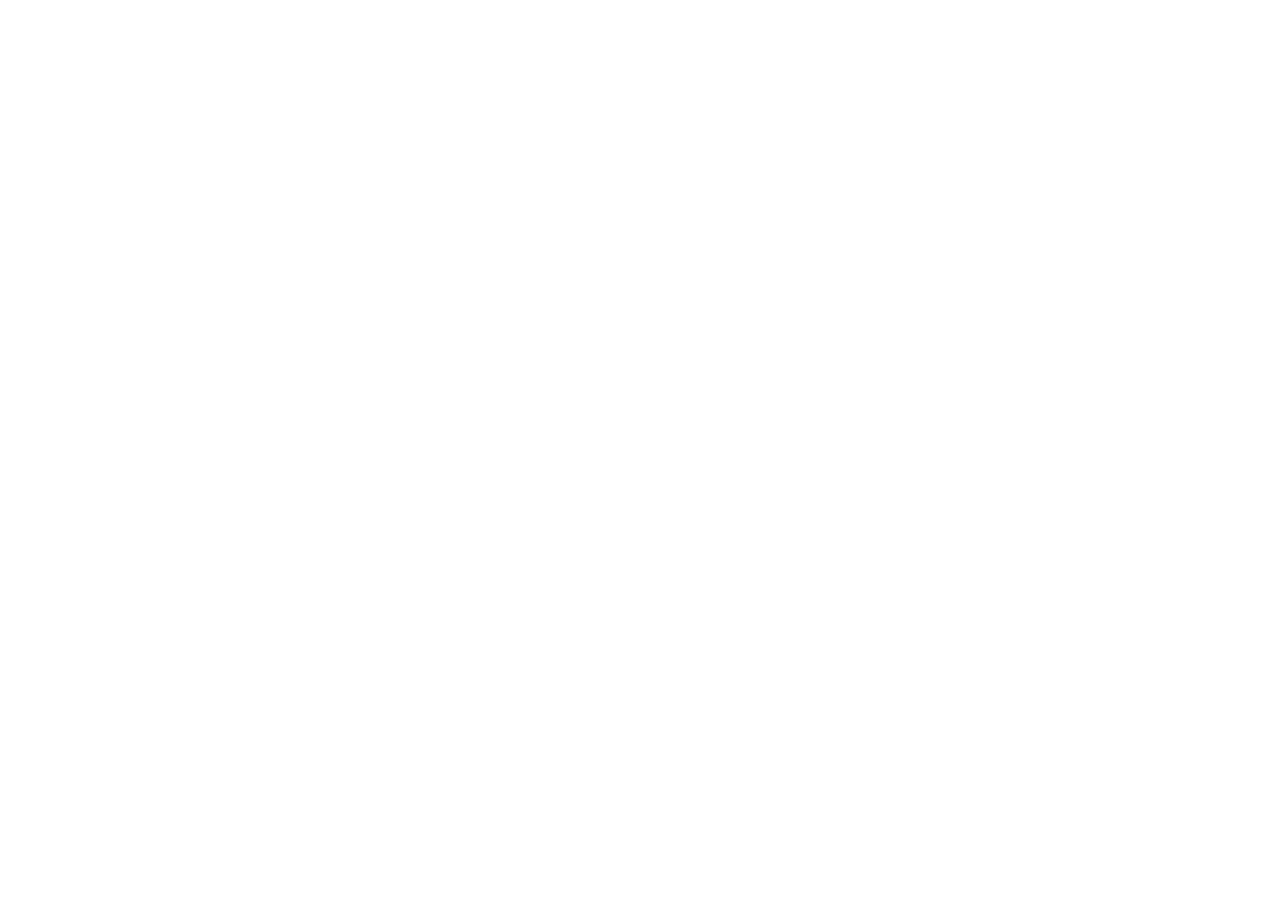
==== about.html @ c9251288 "add pages" ====
<!DOCTYPE html>
<html lang="en">
  <head>
    <meta charset="UTF-8" />
    <meta name="viewport" content="width=device-width, initial-scale=1.0" />
    <!-- other meta tags for SEO to follow later-->

    <title>About Us</title>

    <!-- link stylesheet -->
    <link rel="stylesheet" href="css/style.css" />

    <!--Bootstrap links; includes Popper for now-->
    <link
      href="https://cdn.jsdelivr.net/npm/bootstrap@5.3.3/dist/css/bootstrap.min.css"
      rel="stylesheet"
      integrity="sha384-QWTKZyjpPEjISv5WaRU9OFeRpok6YctnYmDr5pNlyT2bRjXh0JMhjY6hW+ALEwIH"
      crossorigin="anonymous"
    />

    <script
      src="https://cdn.jsdelivr.net/npm/@popperjs/core@2.11.8/dist/umd/popper.min.js"
      integrity="sha384-I7E8VVD/ismYTF4hNIPjVp/Zjvgyol6VFvRkX/vR+Vc4jQkC+hVqc2pM8ODewa9r"
      crossorigin="anonymous"
    ></script>
    <script
      src="https://cdn.jsdelivr.net/npm/bootstrap@5.3.3/dist/js/bootstrap.min.js"
      integrity="sha384-0pUGZvbkm6XF6gxjEnlmuGrJXVbNuzT9qBBavbLwCsOGabYfZo0T0to5eqruptLy"
      crossorigin="anonymous"
    ></script>

    <!-- when referring to scripts use -->
    <script src="scripts/scripts.js"></script>
  </head>
  <body></body>
</html>
---- css/style.css ----
/*Designing for Mobile-first; dark theme first*/

body{
    /*placeholder bg color*/
    background-color: darkgray;
}

/* Smallest phones if we want to account for those */
 @media screen and (max-width: 600px) {
    /*Smallest phones*/
 }

/* tablets */
 @media screen and (min-width: 768px) {

 }
 
 /* pc */
 @media screen and (min-width: 992px) {

 }
 
@media (prefers-color-scheme: light){
    body{
        /*placeholder bg color*/
        background-color: white;
    }
}
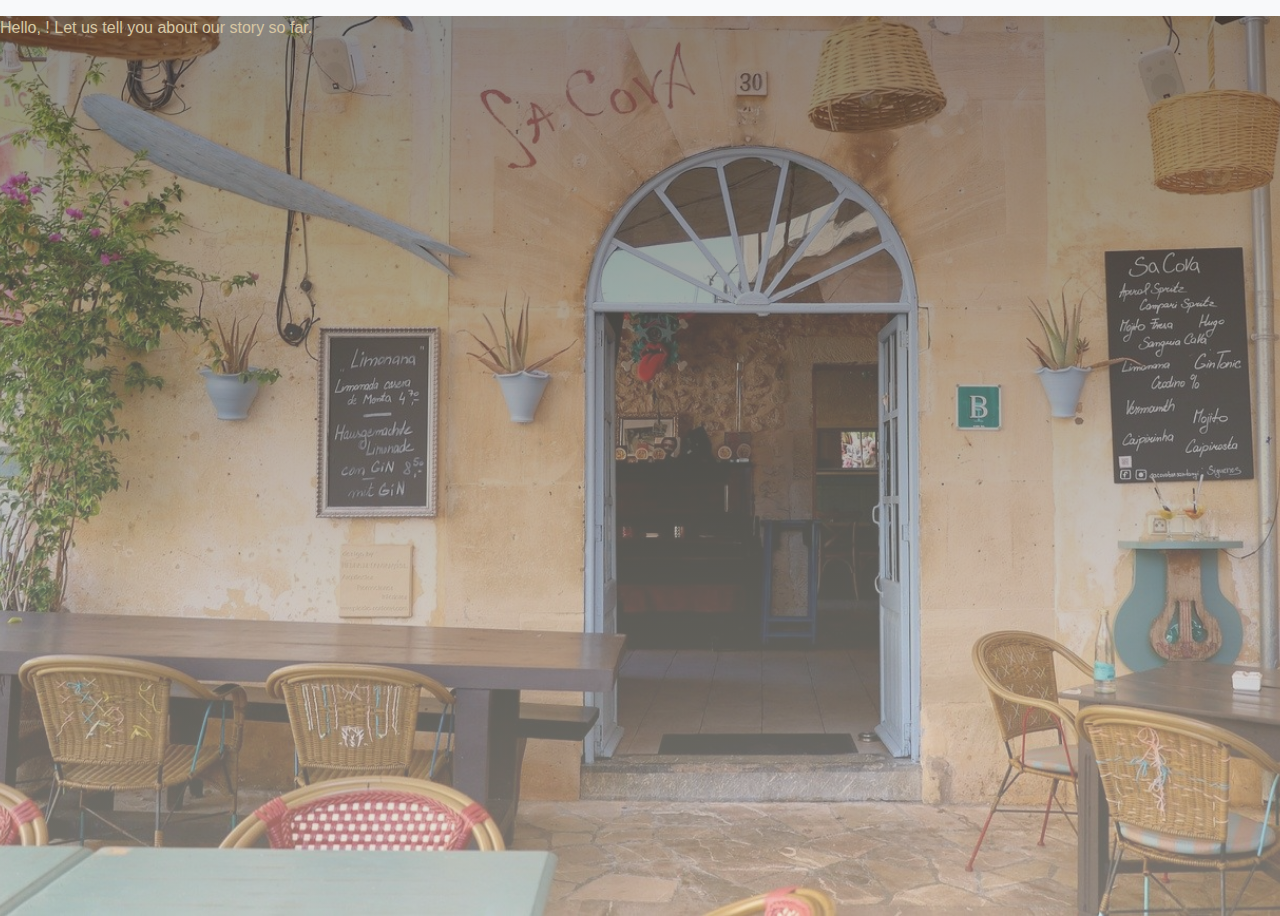
==== commit d19ac046: "fixed raised conditions in between navbar and loadElements" ====
--- a/about.html
+++ b/about.html
@@ -29,8 +29,27 @@
       crossorigin="anonymous"
     ></script>
 
+    <!-- JQuery -->
+    <script
+      src="https://code.jquery.com/jquery-3.7.1.js"
+      integrity="sha256-eKhayi8LEQwp4NKxN+CfCh+3qOVUtJn3QNZ0TciWLP4="
+      crossorigin="anonymous"
+    ></script>
     <!-- when referring to scripts use -->
     <script src="scripts/scripts.js"></script>
   </head>
-  <body></body>
-</html>+  <body>
+    <header id="page-header"></header>
+    <nav
+      id="main-navigation"
+      class="navbar navbar-expand-lg navbar-light bg-light"
+    ></nav>
+    <main>
+      <p>
+        Hello, <span id="username"></span>! Let us tell you about our story so
+        far.
+      </p>
+    </main>
+    <footer></footer>
+  </body>
+</html>
--- a/css/style.css
+++ b/css/style.css
@@ -1,28 +1,116 @@
+/*styling header using google fonts*/
+
+header h1 {
+  font-family: "Roboto", sans-serif;
+  font-weight: 400;
+  font-style: normal;
+}
+
+header h3 {
+  font-family: "Nunito", sans-serif;
+  font-optical-sizing: auto;
+  font-weight: 400;
+  font-style: normal;
+}
+
 /*Designing for Mobile-first; dark theme first*/
 
-body{
-    /*placeholder bg color*/
-    background-color: darkgray;
+main {
+  background: linear-gradient(
+      to top right,
+      rgba(61, 24, 10, 0.5),
+      rgba(#3f0e03)
+    ),
+    url(../images/backgroundimage.jpg);
+  background-size: cover;
+  background-position: center;
+  background-repeat: no-repeat;
+  height: 100vh;
+  margin: 0;
+  font-family: "Roboto", sans-serif;
+  font-weight: 400;
+  font-style: normal;
+}
+main h2 {
+  font-family: "Nunito", sans-serif;
+  font-optical-sizing: auto;
+  font-weight: 269;
+  font-style: normal;
+}
+/*dark mode stuff*/
+@media (prefers-color-scheme: dark) {
+  main {
+    background-color: #3d180a; /* Dark brown background */
+    color: #e7e4d7; /* Light brown text */
+    background-image: linear-gradient(
+        rgba(61, 24, 10, 0.5),
+        rgba(61, 24, 10, 0.5)
+      ),
+      url(../images/backgroundimage.jpg);
+  }
+}
+/*light mode stuff*/
+@media (prefers-color-scheme: light) {
+  main {
+    color: #d7c7a3;
+    background-image: linear-gradient(
+        rgba(75, 74, 70, 0.653),
+        rgba(231, 228, 215, 0.5)
+      ),
+      url(../images/backgroundimage.jpg);
+    background-size: cover;
+    background-position: center;
+    background-repeat: no-repeat;
+    height: 100vh;
+    margin: 0;
+  }
+}
+/* Hover effect */
+.light-mode-text:hover {
+  color: #8c3815; /* Dark brown hover for the light mode */
 }
 
-/* Smallest phones if we want to account for those */
- @media screen and (max-width: 600px) {
-    /*Smallest phones*/
- }
+.dark-mode-text:hover {
+  color: #a75c30; /* Lighter brown hover for the dark mode */
+}
 
 /* tablets */
- @media screen and (min-width: 768px) {
+@media screen and (min-width: 768px) {
+}
 
- }
- 
- /* pc */
- @media screen and (min-width: 992px) {
+/* pc */
+@media screen and (min-width: 992px) {
+}
 
- }
- 
-@media (prefers-color-scheme: light){
-    body{
-        /*placeholder bg color*/
-        background-color: white;
-    }
-}+@media (prefers-color-scheme: light) {
+  body {
+    background-color: white; /* Placeholder background color */
+    color: #3f0e03; /* Dark brown text */
+  }
+}
+/* navbar styling stuff - background and links  */
+.navbar {
+  background-color: #885436;
+}
+
+.navbar .navbar-brand,
+.navbar .nav-link {
+  font-family: "Roboto", sans-serif;
+  font-weight: 400;
+  font-style: normal;
+  color: #5d5652;
+  transition: background-color 1s;
+}
+
+.navbar .nav-link.active {
+  color: #ffffff;
+  background-color: #8c3815;
+}
+
+.navbar-toggler {
+  border-color: #e7e4d7;
+}
+
+.navbar-toggler-icon {
+  background-color: #e7e4d7;
+}
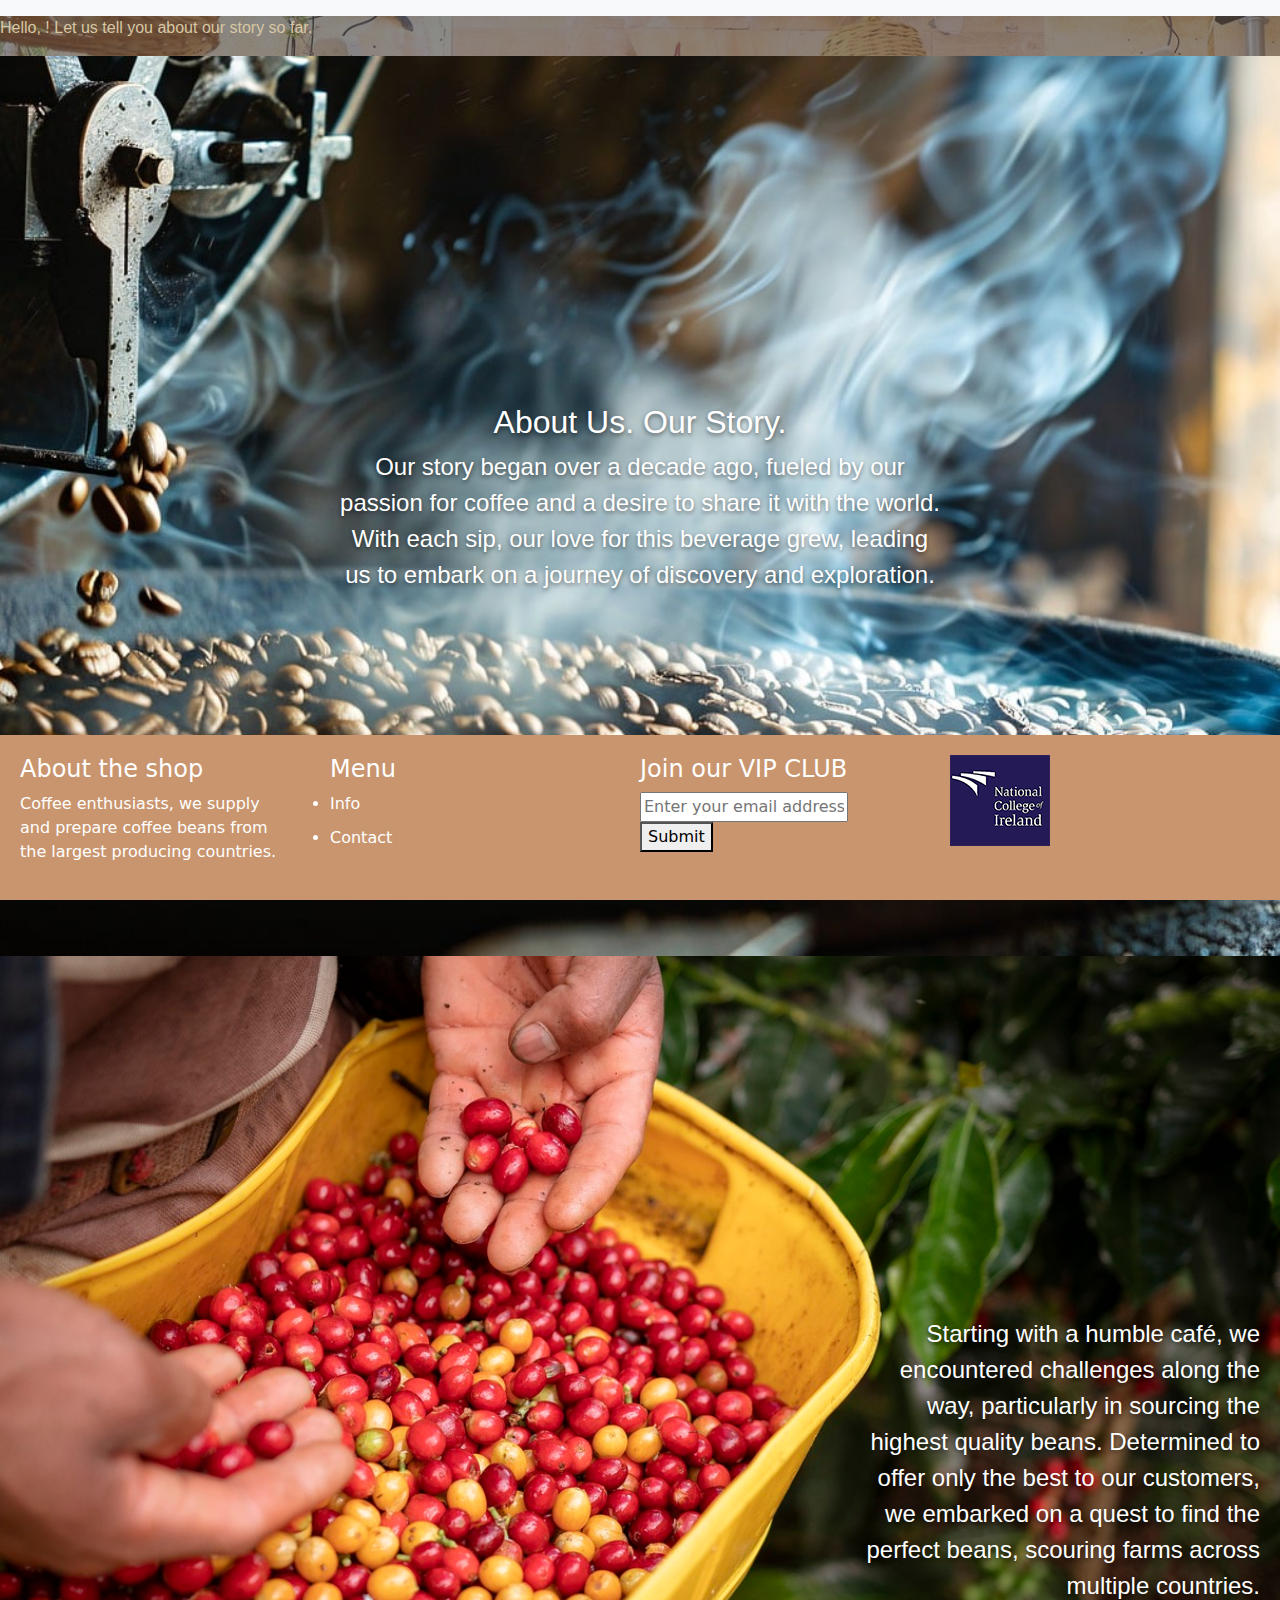
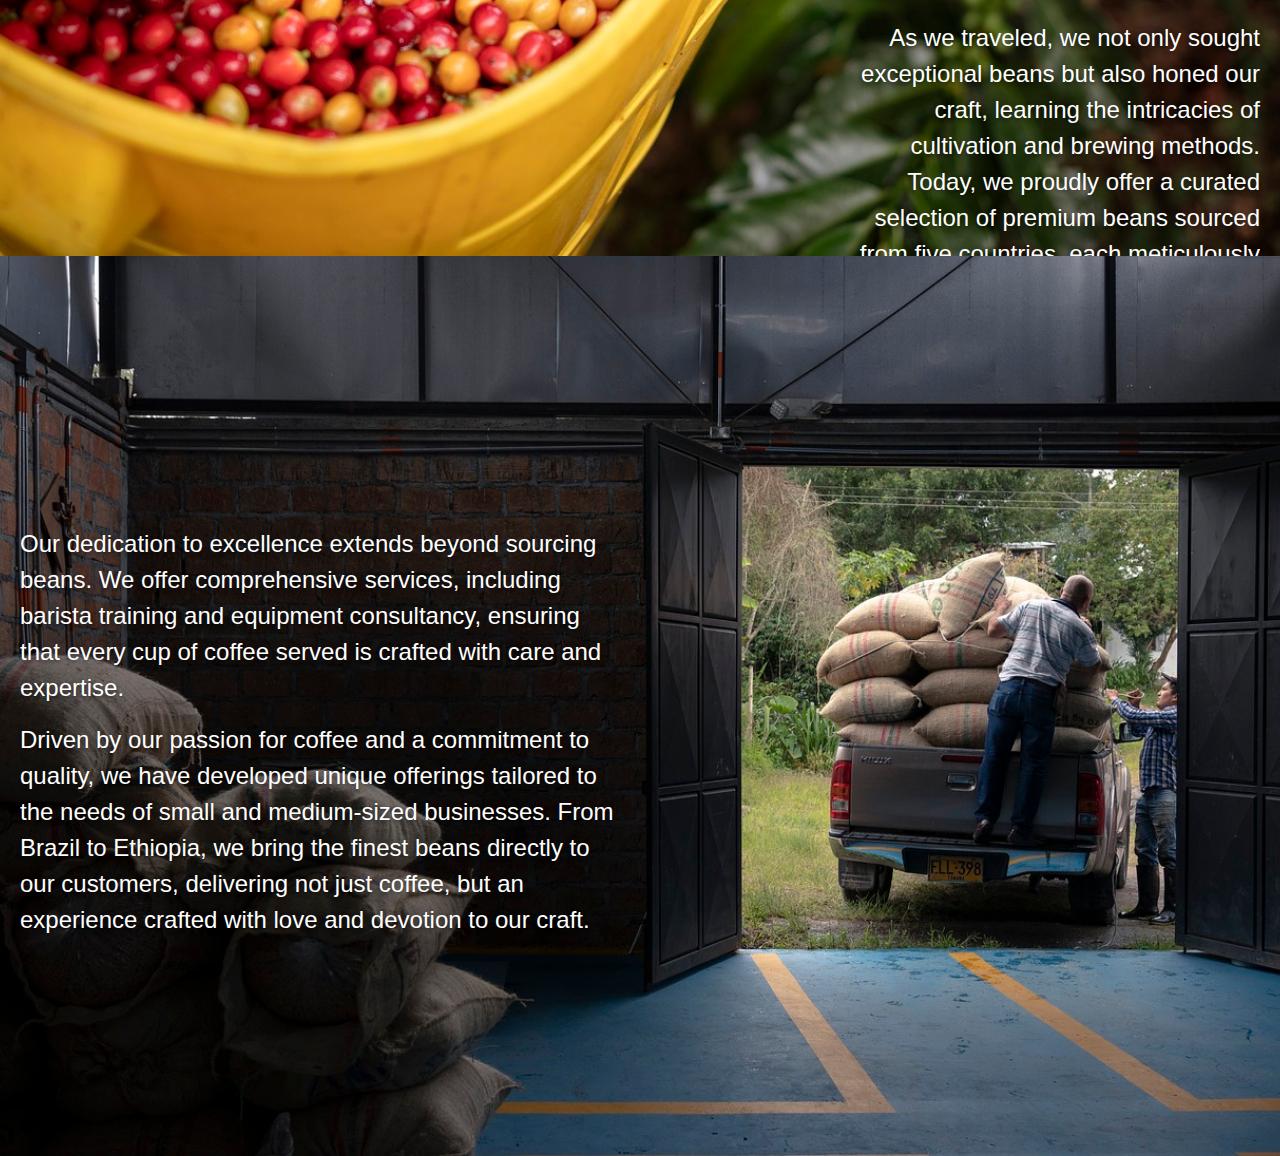
==== commit 5e1b9b8a: "Merge pull request #8 from nomanyDev/main" ====
--- a/about.html
+++ b/about.html
@@ -49,6 +49,55 @@
         Hello, <span id="username"></span>! Let us tell you about our story so
         far.
       </p>
+      <div class="image-container">
+        <!-- photo -->
+        <div class="image" style="background-image: url('images/roastingcoffee2.jpg');">
+            <div class="text-overlay center description-text">
+                <h2>About Us. Our Story.</h2>
+                <p>Our story began over a decade ago, fueled by our passion for coffee and a desire to share it with the world. With each sip, our love for this beverage grew, leading us to embark on a journey of discovery and exploration.</p>
+            </div>
+        </div>
+        <div class="image" style="background-image: url('images/farming1.jpg');">
+            <div class="text-overlay right description-text"> <!-- second photo -->
+                <p>Starting with a humble café, we encountered challenges along the way, particularly in sourcing the highest quality beans. Determined to offer only the best to our customers, we embarked on a quest to find the perfect beans, scouring farms across multiple countries.</p>
+                <p>As we traveled, we not only sought exceptional beans but also honed our craft, learning the intricacies of cultivation and brewing methods. Today, we proudly offer a curated selection of premium beans sourced from five countries, each meticulously chosen to deliver an unparalleled coffee experience.</p>
+            </div>
+        </div>
+        <div class="image" style="background-image: url('images/farming2.jpg');">
+            <div class="text-overlay left description-text"> <!-- 3rd photo -->
+                <p>Our dedication to excellence extends beyond sourcing beans. We offer comprehensive services, including barista training and equipment consultancy, ensuring that every cup of coffee served is crafted with care and expertise.</p>
+                <p>Driven by our passion for coffee and a commitment to quality, we have developed unique offerings tailored to the needs of small and medium-sized businesses. From Brazil to Ethiopia, we bring the finest beans directly to our customers, delivering not just coffee, but an experience crafted with love and devotion to our craft.</p>
+            </div>
+        </div>
+    </div>
+    </main>
+    <footer>
+      <div class="footer-column about-us">
+          <h4>About the shop</h4>
+          <p>Coffee enthusiasts, we supply and prepare coffee beans from the largest producing countries.</p>
+      </div>
+      <div class="footer-column menu">
+          <h4>Menu</h4>
+          <ul>
+              <li><a href="about.html">Info</a></li>
+              <li><a href="contact.html">Contact</a></li>
+          </ul>
+      </div>
+      <div class="footer-column email-input">
+          <h4>Join our VIP CLUB</h4>
+          <form>
+              <input type="email" name="email" placeholder="Enter your email address">
+              <tr>
+                <td class="submit-button-row"><button onclick="formValidate()">Submit</button></td>
+            </tr>
+          </form>
+      </div>
+      <div class="footer-column social">
+        <a href="https://www.ncirl.ie/">
+            <img src="images/NCI-Logo.png" alt="Social">
+        </a>
+      </div>
+    </footer>
     </main>
     <footer></footer>
   </body>
--- a/css/style.css
+++ b/css/style.css
@@ -37,6 +37,13 @@
   font-weight: 269;
   font-style: normal;
 }
+
+/*content div*/
+.content-div{
+  background-color: #211008;
+  opacity: 70%;
+}
+
 /*dark mode stuff*/
 @media (prefers-color-scheme: dark) {
   main {
@@ -114,3 +121,93 @@
 .navbar-toggler-icon {
   background-color: #e7e4d7;
 }
+
+footer {
+  background-color: hsl(26, 46%, 61%);
+  color: #fff;
+  padding: 20px;
+  display: flex;
+  position: fixed; /* Fixed positioning for visibility across the entire page */
+  bottom: 0; /* Positioned at the bottom of the page */
+  left: 0; /* Positioned to the left */
+  width: 100%; /* Full width of the screen */
+  z-index: 999; /* Ensure the footer is positioned above other elements */
+}
+
+.footer-column {
+  width: calc(25% - 50px);
+  margin-right: 50px;
+}
+
+.footer-column h4, .footer-column ul {
+  color: #fff;
+  padding: 0;
+}
+
+.footer-column ul li {
+  margin-bottom: 10px;
+}
+
+.footer-column ul li a {
+  color: #fff;
+  text-decoration: none;
+}
+
+.footer-column ul li a:hover {
+  text-decoration: underline;
+}
+
+.footer-column.soсial .social-media-link {
+  display: inline-block;
+}
+
+.footer-column.social.social-media-link img {
+  cursor: pointer; 
+}
+
+/* */
+
+.image-container {
+  display: flex;
+  flex-direction: column;
+  position: relative;
+}
+
+.image {
+  width: 100%;
+  height: 100vh; 
+  background-size: cover;
+  background-position: center;
+  position: relative;
+}
+
+.text-overlay {
+  text-align: center;
+  position: absolute;
+  color: white;
+  width: 50%; 
+  padding: 0 20px;
+  text-shadow: 0 2px 4px rgba(0, 0, 0, 0.5);
+}
+.text-overlay.center {
+  top: 50%;
+  left: 50%;
+  transform: translate(-50%,-50%);
+}
+
+.text-overlay.left {
+  left: 0; 
+  text-align: left;
+  top: 30%;
+}
+
+.text-overlay.right {
+  right: 0; 
+  text-align: right;
+  width: 35%;
+  top: 40%;
+}
+
+.text-overlay p {
+  font-size: 24px;
+}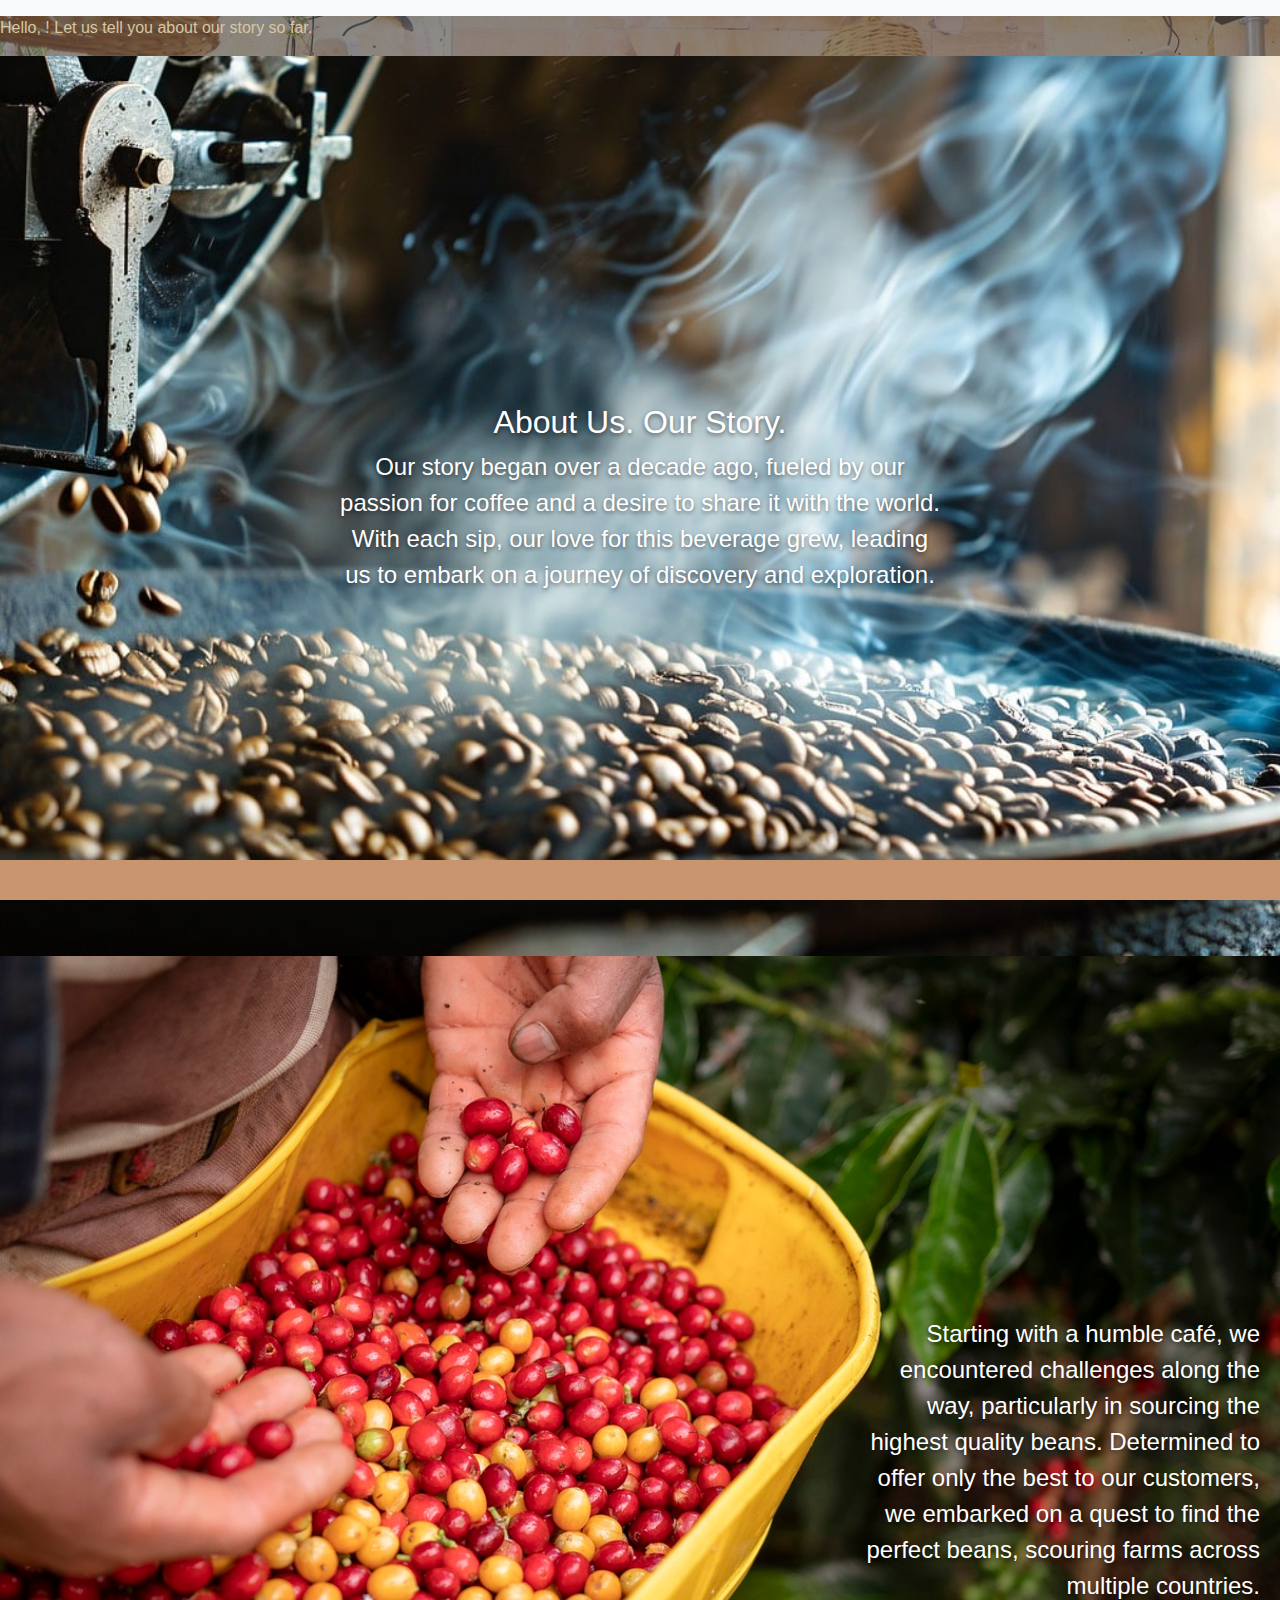
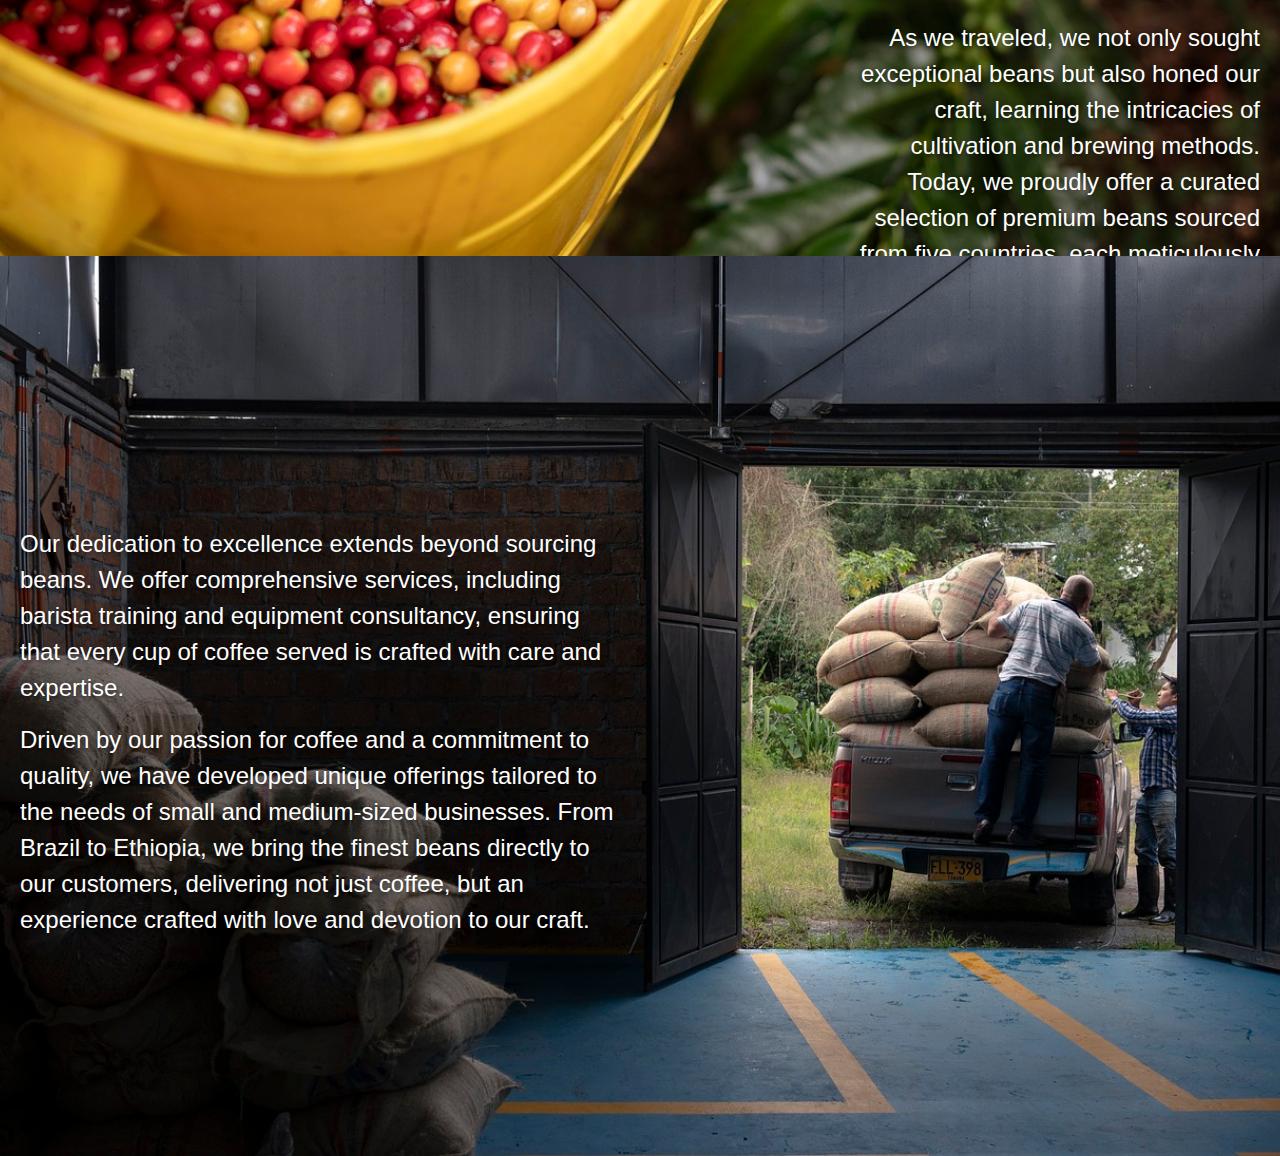
==== commit 3e00de80: "Merge branch 'main' of https://github.com/hebercg/ca2-webdev" ====
--- a/about.html
+++ b/about.html
@@ -71,34 +71,6 @@
         </div>
     </div>
     </main>
-    <footer>
-      <div class="footer-column about-us">
-          <h4>About the shop</h4>
-          <p>Coffee enthusiasts, we supply and prepare coffee beans from the largest producing countries.</p>
-      </div>
-      <div class="footer-column menu">
-          <h4>Menu</h4>
-          <ul>
-              <li><a href="about.html">Info</a></li>
-              <li><a href="contact.html">Contact</a></li>
-          </ul>
-      </div>
-      <div class="footer-column email-input">
-          <h4>Join our VIP CLUB</h4>
-          <form>
-              <input type="email" name="email" placeholder="Enter your email address">
-              <tr>
-                <td class="submit-button-row"><button onclick="formValidate()">Submit</button></td>
-            </tr>
-          </form>
-      </div>
-      <div class="footer-column social">
-        <a href="https://www.ncirl.ie/">
-            <img src="images/NCI-Logo.png" alt="Social">
-        </a>
-      </div>
-    </footer>
-    </main>
-    <footer></footer>
+    <footer id="block-footer"></footer>
   </body>
 </html>
--- a/css/style.css
+++ b/css/style.css
@@ -113,7 +113,10 @@
   color: #ffffff;
   background-color: #8c3815;
 }
-
+.nav-link:hover { /*change text color on hover*/
+  background-color: #8c391546;
+  color: #ffffff; 
+}
 .navbar-toggler {
   border-color: #e7e4d7;
 }
@@ -134,12 +137,15 @@
   z-index: 999; /* Ensure the footer is positioned above other elements */
 }
 
+/* footer css */
 .footer-column {
-  width: calc(25% - 50px);
-  margin-right: 50px;
-}
-
-.footer-column h4, .footer-column ul {
+  width: 50%;
+  margin-right: auto;
+  margin-left: auto;
+}
+
+.footer-column h4, 
+ul {
   color: #fff;
   padding: 0;
 }
@@ -154,18 +160,19 @@
 }
 
 .footer-column ul li a:hover {
-  text-decoration: underline;
-}
-
-.footer-column.soсial .social-media-link {
+  text-decoration: underline; /* Underline links on hover */
+}
+/* style for nci logo */
+.nci-link {
   display: inline-block;
 }
 
-.footer-column.social.social-media-link img {
-  cursor: pointer; 
-}
-
-/* */
+.nci-link img { 
+  cursor: pointer;
+  width: 15%; 
+}
+
+/*about block for text on photos*/
 
 .image-container {
   display: flex;
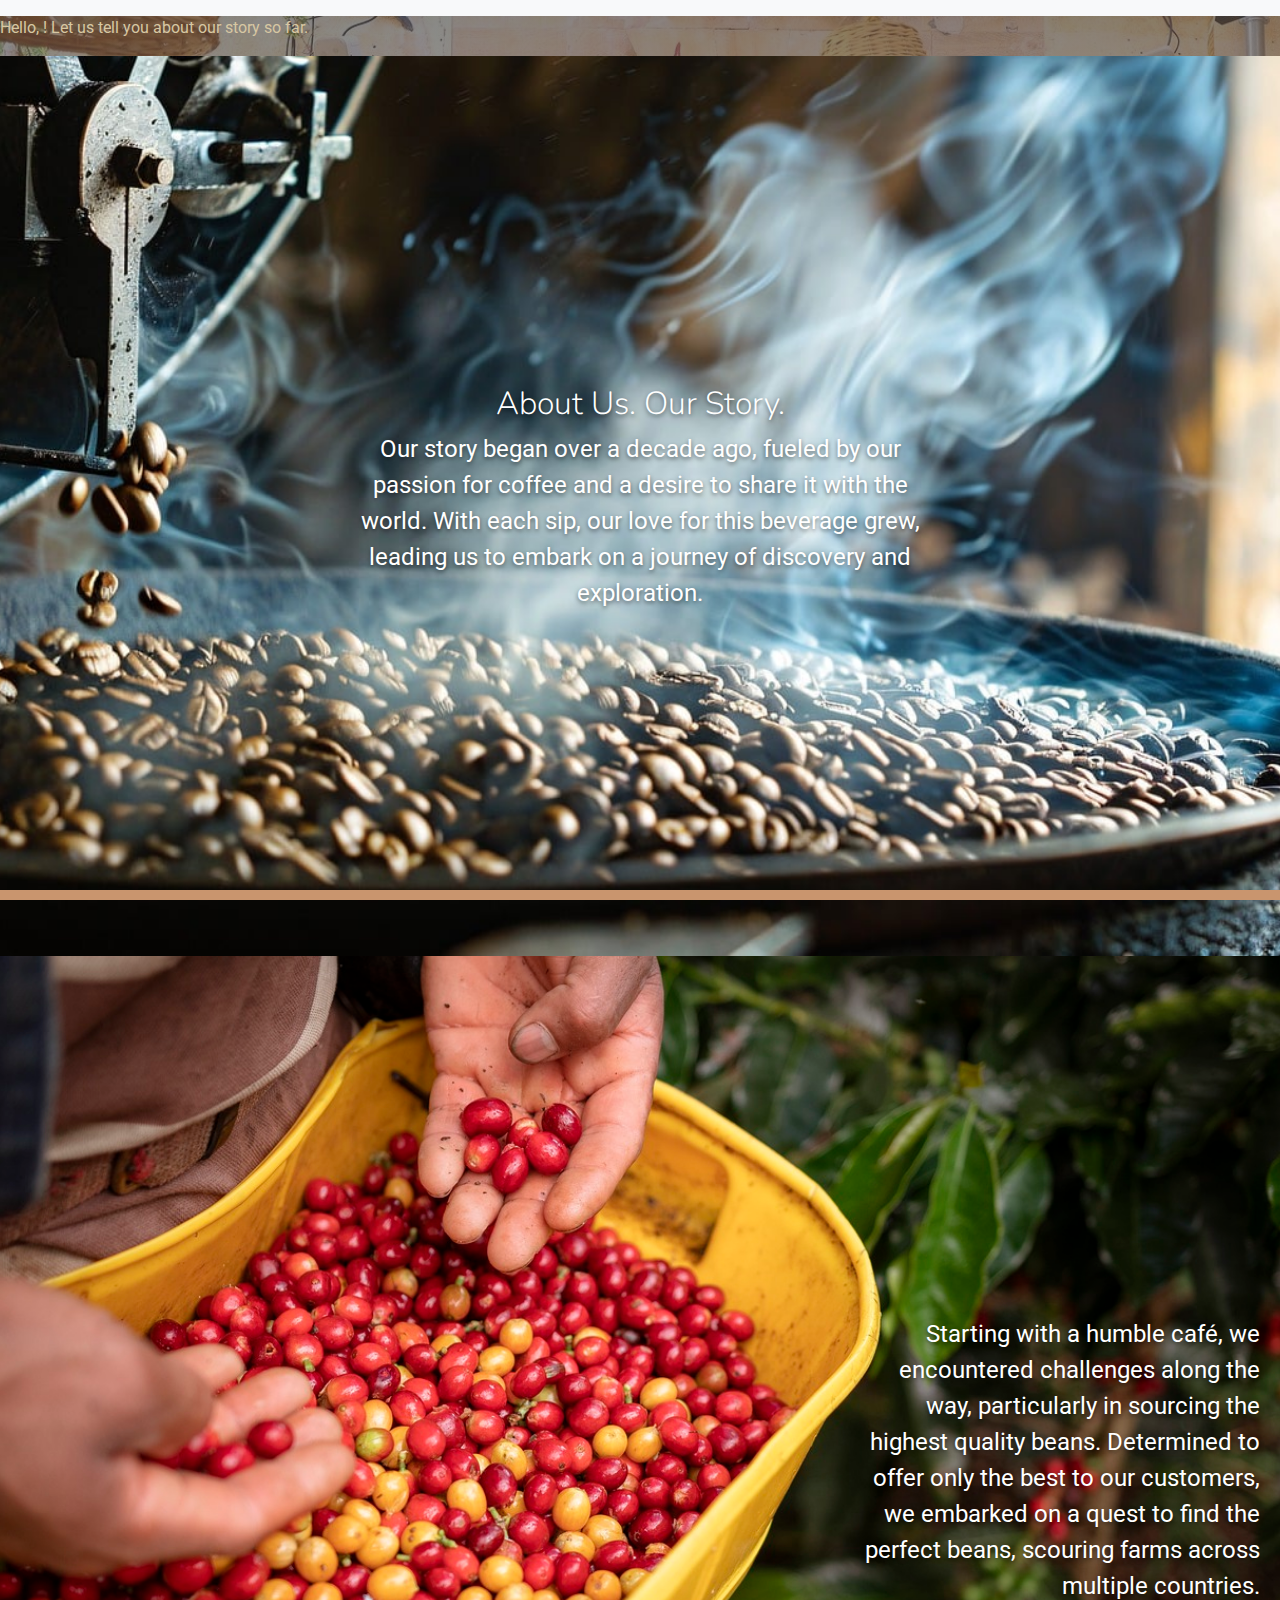
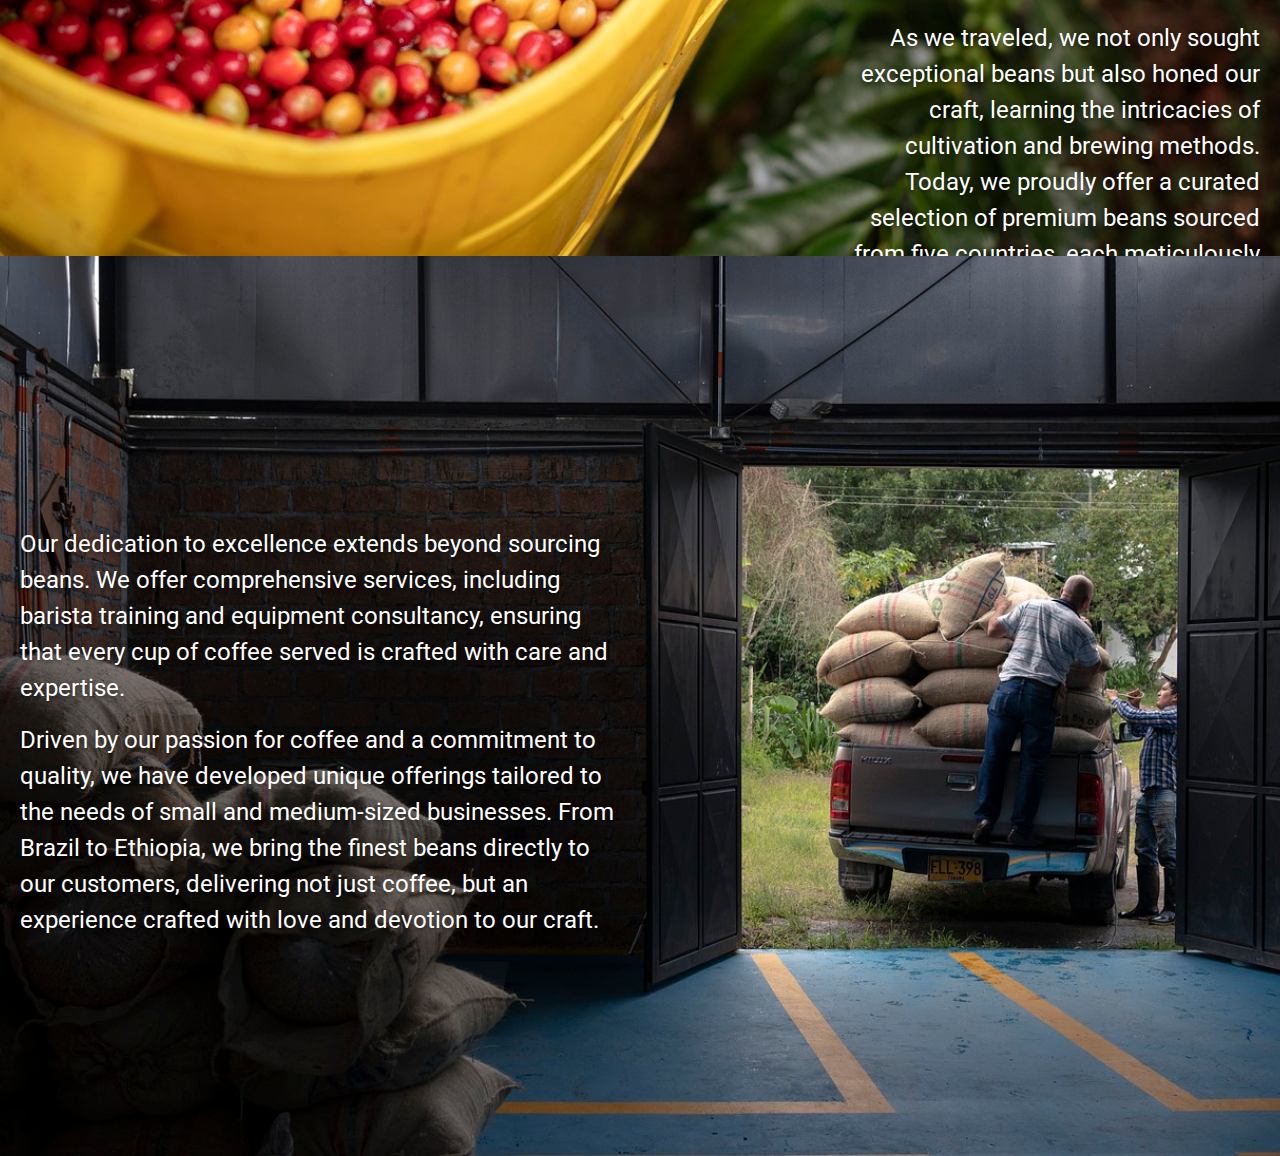
==== commit af5888c8: "added fonts for all pages" ====
--- a/about.html
+++ b/about.html
@@ -6,7 +6,11 @@
     <!-- other meta tags for SEO to follow later-->
 
     <title>About Us</title>
-
+    <!--Google Fonts-->
+    <link rel="preconnect" href="https://fonts.googleapis.com">
+    <link rel="preconnect" href="https://fonts.gstatic.com" crossorigin>
+    <link href="https://fonts.googleapis.com/css2?family=Amatic+SC:wght@400;700&family=Nunito:ital,wght@0,200..1000;1,200..1000&family=Roboto:ital,wght@0,100;0,300;0,400;0,500;0,700;0,900;1,100;1,300;1,400;1,500;1,700;1,900&display=swap" rel="stylesheet">
+    
     <!-- link stylesheet -->
     <link rel="stylesheet" href="css/style.css" />
 
@@ -49,6 +53,7 @@
         Hello, <span id="username"></span>! Let us tell you about our story so
         far.
       </p>
+      <div class="page">
       <div class="image-container">
         <!-- photo -->
         <div class="image" style="background-image: url('images/roastingcoffee2.jpg');">
@@ -70,6 +75,7 @@
             </div>
         </div>
     </div>
+  </div>
     </main>
     <footer id="block-footer"></footer>
   </body>
--- a/css/style.css
+++ b/css/style.css
@@ -1,16 +1,35 @@
 /*styling header using google fonts*/
 
-header h1 {
+.maintext {
   font-family: "Roboto", sans-serif;
   font-weight: 400;
   font-style: normal;
 }
 
-header h3 {
+.text {
   font-family: "Nunito", sans-serif;
   font-optical-sizing: auto;
   font-weight: 400;
   font-style: normal;
+}
+.amatic-sc-regular {
+  font-family: "Amatic SC", sans-serif;
+  font-weight: 400;
+  font-style: normal;
+}
+.amatic-sc-bold {
+  font-family: "Amatic SC", sans-serif;
+  font-weight: 700;
+  font-style: normal;
+}
+.logo {
+  float: left;
+}
+.logo img {
+  width: 50%; 
+}
+header {
+  z-index: 9999; 
 }
 
 /*Designing for Mobile-first; dark theme first*/
@@ -128,16 +147,19 @@
 footer {
   background-color: hsl(26, 46%, 61%);
   color: #fff;
-  padding: 20px;
+  padding: 5px;
   display: flex;
-  position: fixed; /* Fixed positioning for visibility across the entire page */
+  margin-top: auto;
+  position: sticky; /* Fixed positioning for visibility across the entire page */
   bottom: 0; /* Positioned at the bottom of the page */
   left: 0; /* Positioned to the left */
   width: 100%; /* Full width of the screen */
   z-index: 999; /* Ensure the footer is positioned above other elements */
 }
-
-/* footer css */
+.footer{
+  margin-top: auto;
+}
+
 .footer-column {
   width: 50%;
   margin-right: auto;
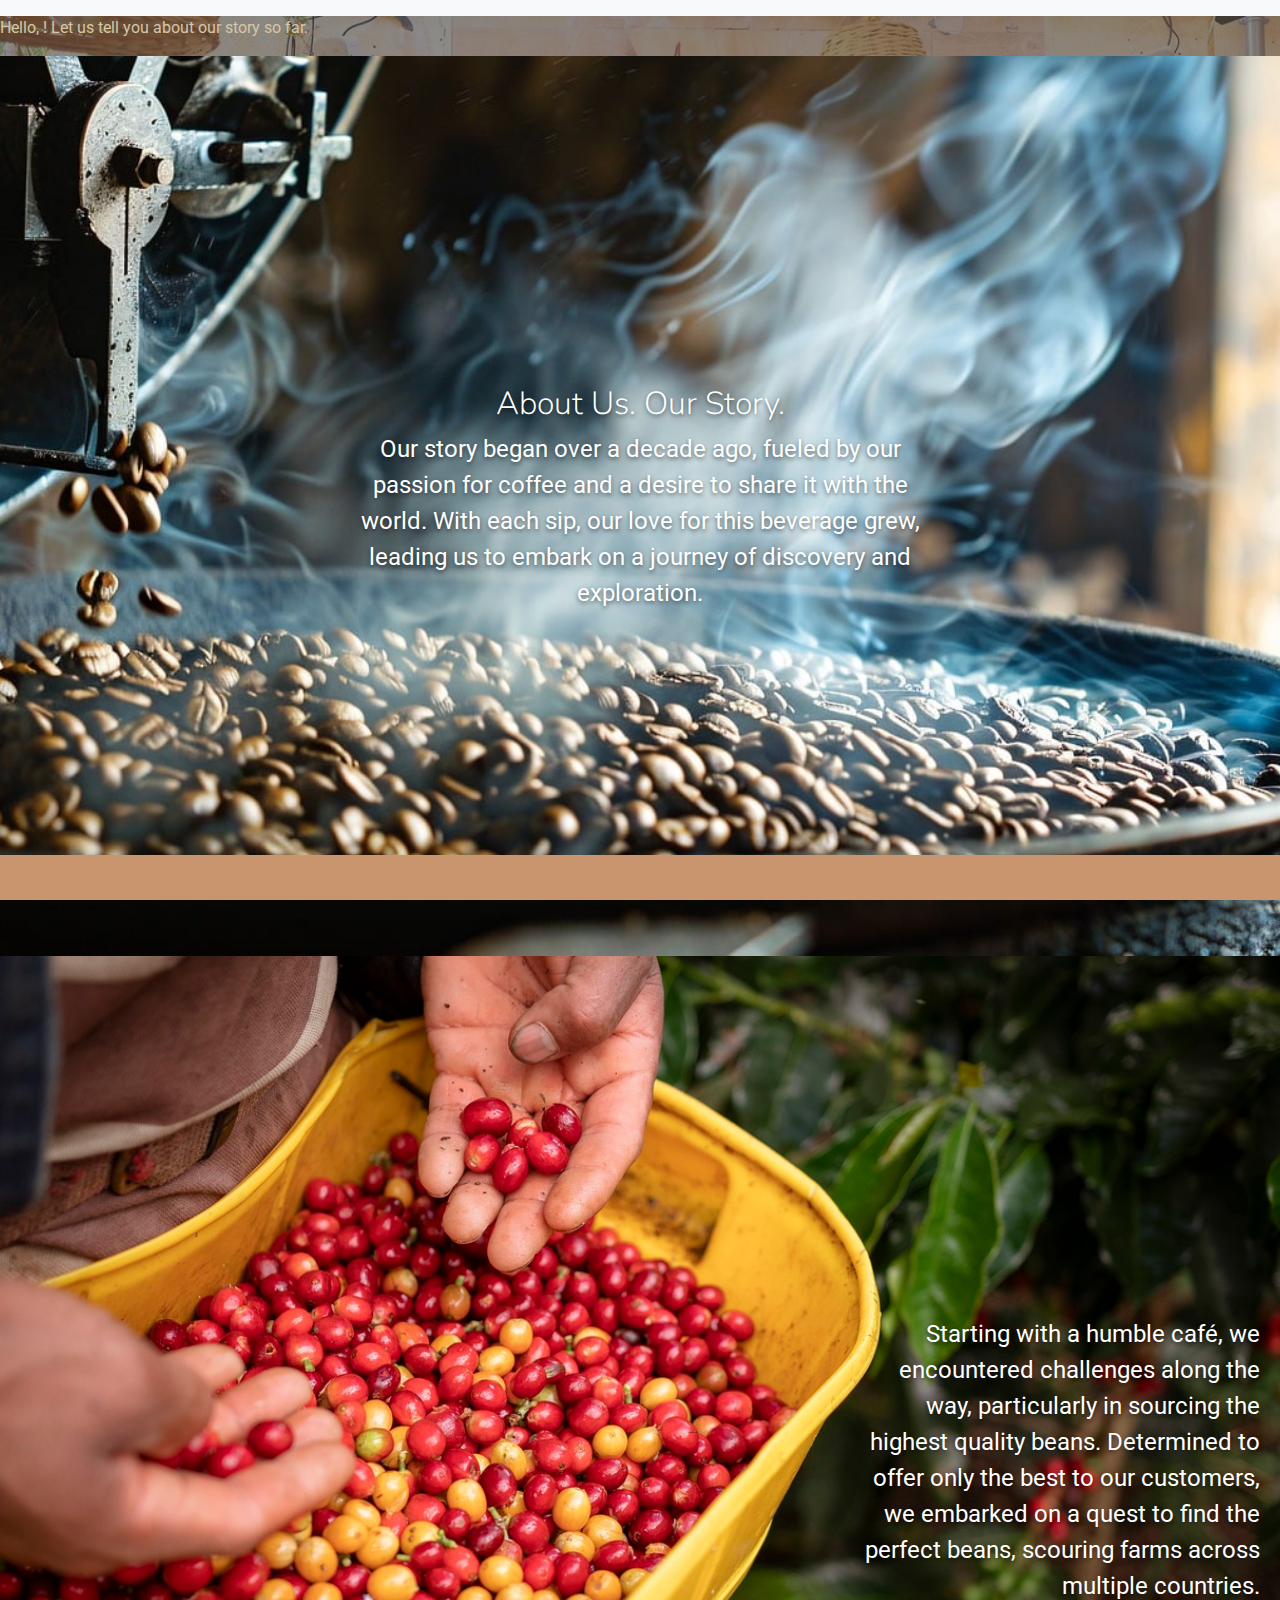
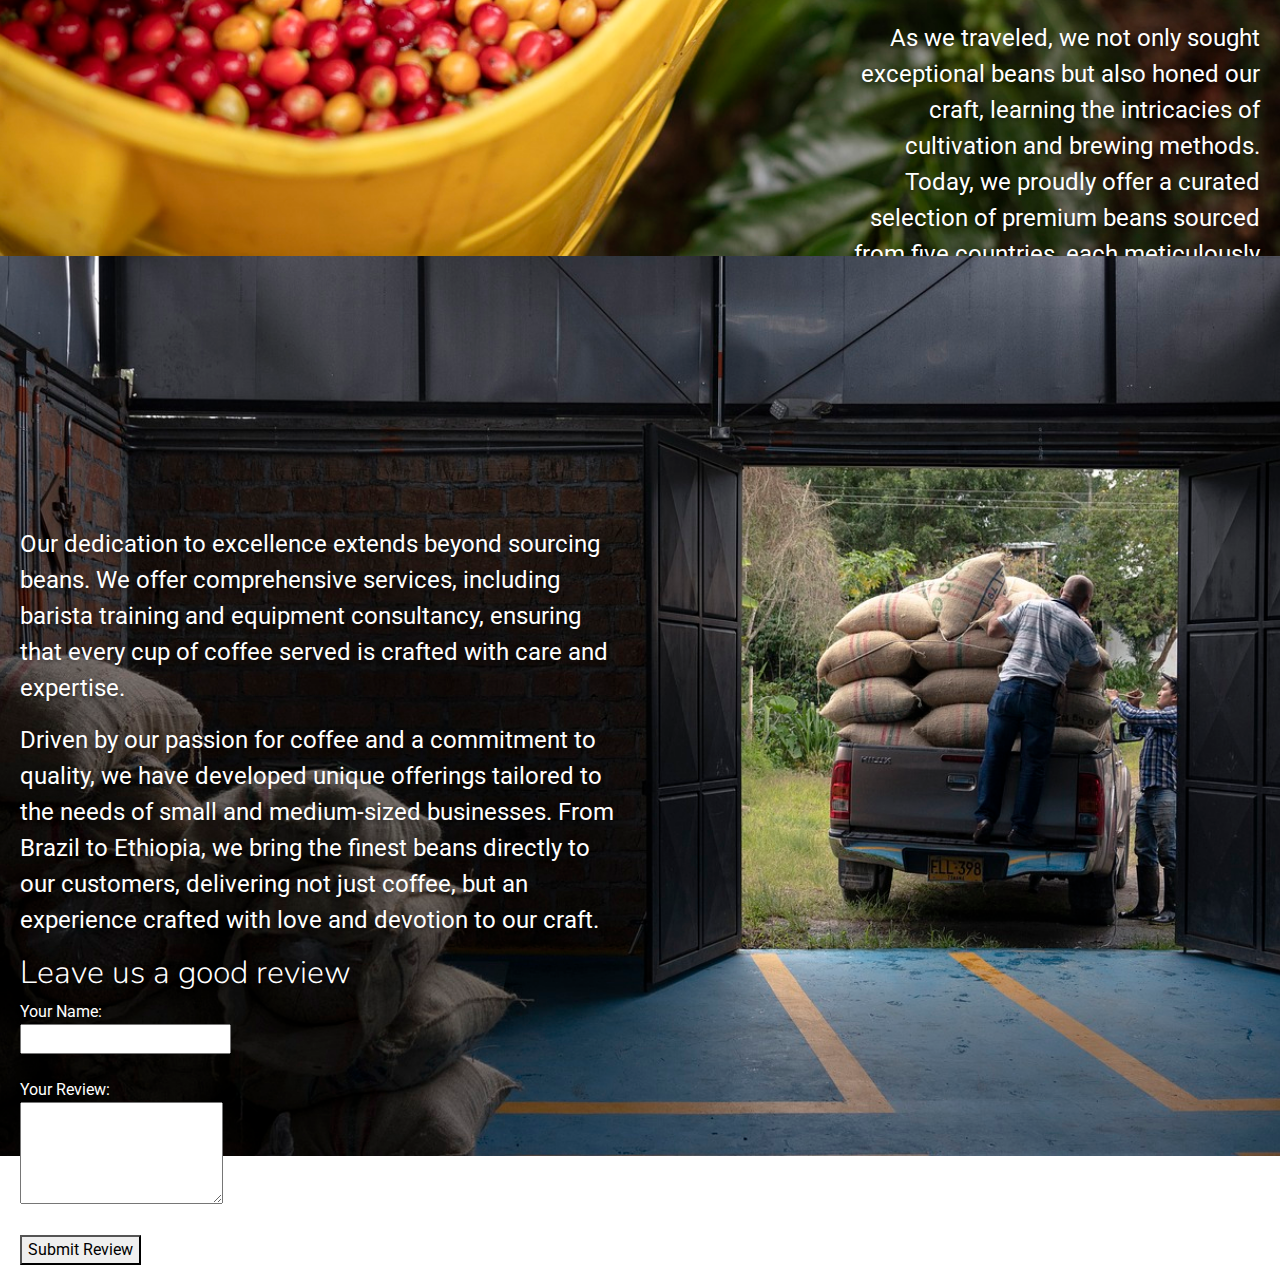
==== commit 54a79d2b: "added a form for reviews to the about page" ====
--- a/about.html
+++ b/about.html
@@ -3,14 +3,20 @@
   <head>
     <meta charset="UTF-8" />
     <meta name="viewport" content="width=device-width, initial-scale=1.0" />
-    <!-- other meta tags for SEO to follow later-->
+    <meta
+      name="description"
+      content="Discover the best coffee in Dublin. Our coffee shop offers a wide selection of specialty brews, expert baristas, and a cozy atmosphere."
+    />
 
     <title>About Us</title>
     <!--Google Fonts-->
-    <link rel="preconnect" href="https://fonts.googleapis.com">
-    <link rel="preconnect" href="https://fonts.gstatic.com" crossorigin>
-    <link href="https://fonts.googleapis.com/css2?family=Amatic+SC:wght@400;700&family=Nunito:ital,wght@0,200..1000;1,200..1000&family=Roboto:ital,wght@0,100;0,300;0,400;0,500;0,700;0,900;1,100;1,300;1,400;1,500;1,700;1,900&display=swap" rel="stylesheet">
-    
+    <link rel="preconnect" href="https://fonts.googleapis.com" />
+    <link rel="preconnect" href="https://fonts.gstatic.com" crossorigin />
+    <link
+      href="https://fonts.googleapis.com/css2?family=Amatic+SC:wght@400;700&family=Nunito:ital,wght@0,200..1000;1,200..1000&family=Roboto:ital,wght@0,100;0,300;0,400;0,500;0,700;0,900;1,100;1,300;1,400;1,500;1,700;1,900&display=swap"
+      rel="stylesheet"
+    />
+
     <!-- link stylesheet -->
     <link rel="stylesheet" href="css/style.css" />
 
@@ -54,28 +60,81 @@
         far.
       </p>
       <div class="page">
-      <div class="image-container">
-        <!-- photo -->
-        <div class="image" style="background-image: url('images/roastingcoffee2.jpg');">
+        <div class="image-container">
+          <!-- photo -->
+          <div
+            class="image"
+            style="background-image: url('images/roastingcoffee2.jpg')"
+          >
             <div class="text-overlay center description-text">
-                <h2>About Us. Our Story.</h2>
-                <p>Our story began over a decade ago, fueled by our passion for coffee and a desire to share it with the world. With each sip, our love for this beverage grew, leading us to embark on a journey of discovery and exploration.</p>
+              <h2>About Us. Our Story.</h2>
+              <p>
+                Our story began over a decade ago, fueled by our passion for
+                coffee and a desire to share it with the world. With each sip,
+                our love for this beverage grew, leading us to embark on a
+                journey of discovery and exploration.
+              </p>
             </div>
+          </div>
+          <div
+            class="image"
+            style="background-image: url('images/farming1.jpg')"
+          >
+            <div class="text-overlay right description-text">
+              <!-- second photo -->
+              <p>
+                Starting with a humble café, we encountered challenges along the
+                way, particularly in sourcing the highest quality beans.
+                Determined to offer only the best to our customers, we embarked
+                on a quest to find the perfect beans, scouring farms across
+                multiple countries.
+              </p>
+              <p>
+                As we traveled, we not only sought exceptional beans but also
+                honed our craft, learning the intricacies of cultivation and
+                brewing methods. Today, we proudly offer a curated selection of
+                premium beans sourced from five countries, each meticulously
+                chosen to deliver an unparalleled coffee experience.
+              </p>
+            </div>
+          </div>
+          <div
+            class="image"
+            style="background-image: url('images/farming2.jpg')"
+          >
+            <div class="text-overlay left description-text">
+              <!-- 3rd photo -->
+              <p>
+                Our dedication to excellence extends beyond sourcing beans. We
+                offer comprehensive services, including barista training and
+                equipment consultancy, ensuring that every cup of coffee served
+                is crafted with care and expertise.
+              </p>
+              <p>
+                Driven by our passion for coffee and a commitment to quality, we
+                have developed unique offerings tailored to the needs of small
+                and medium-sized businesses. From Brazil to Ethiopia, we bring
+                the finest beans directly to our customers, delivering not just
+                coffee, but an experience crafted with love and devotion to our
+                craft.
+              </p>
+              <div class="feedbackForm">
+                <h2>Leave us a good review</h2>
+                <form id="feedbackForm">
+                  <label for="name">Your Name:</label><br>
+                  <input type="text" id="name" name="name" required><br><br>
+                  <label for="review">Your Review:</label><br>
+                  <textarea id="review" name="review" rows="4" required></textarea><br><br>
+                  <button type="submit">Submit Review</button>
+                </form>
+                <div id="thankYouMessage" style="display: none;">
+                  <p>Thank you for your review!</p>
+                </div>
+              </div>
+            </div>
+          </div>
         </div>
-        <div class="image" style="background-image: url('images/farming1.jpg');">
-            <div class="text-overlay right description-text"> <!-- second photo -->
-                <p>Starting with a humble café, we encountered challenges along the way, particularly in sourcing the highest quality beans. Determined to offer only the best to our customers, we embarked on a quest to find the perfect beans, scouring farms across multiple countries.</p>
-                <p>As we traveled, we not only sought exceptional beans but also honed our craft, learning the intricacies of cultivation and brewing methods. Today, we proudly offer a curated selection of premium beans sourced from five countries, each meticulously chosen to deliver an unparalleled coffee experience.</p>
-            </div>
-        </div>
-        <div class="image" style="background-image: url('images/farming2.jpg');">
-            <div class="text-overlay left description-text"> <!-- 3rd photo -->
-                <p>Our dedication to excellence extends beyond sourcing beans. We offer comprehensive services, including barista training and equipment consultancy, ensuring that every cup of coffee served is crafted with care and expertise.</p>
-                <p>Driven by our passion for coffee and a commitment to quality, we have developed unique offerings tailored to the needs of small and medium-sized businesses. From Brazil to Ethiopia, we bring the finest beans directly to our customers, delivering not just coffee, but an experience crafted with love and devotion to our craft.</p>
-            </div>
-        </div>
-    </div>
-  </div>
+      </div>
     </main>
     <footer id="block-footer"></footer>
   </body>
--- a/css/style.css
+++ b/css/style.css
@@ -22,14 +22,22 @@
   font-weight: 700;
   font-style: normal;
 }
+.shadow{
+  text-shadow: 0 2px 4px rgba(0, 0, 0, 0.5);
+}
 .logo {
   float: left;
 }
+.logo h1 {
+  font-size: 35px; /* Размер шрифта в 3% ширины видимой области */
+  
+}
 .logo img {
-  width: 50%; 
+  width: 50%;
+  float: right;
 }
 header {
-  z-index: 9999; 
+  z-index: 9999;
 }
 
 /*Designing for Mobile-first; dark theme first*/
@@ -58,10 +66,12 @@
 }
 
 /*content div*/
-.content-div{
+.content-div {
   background-color: #211008;
   opacity: 70%;
-}
+  text-align: center;
+}
+
 
 /*dark mode stuff*/
 @media (prefers-color-scheme: dark) {
@@ -110,7 +120,7 @@
 
 @media (prefers-color-scheme: light) {
   body {
-    background-color: white; /* Placeholder background color */
+    background-color: white; /* background color */
     color: #3f0e03; /* Dark brown text */
   }
 }
@@ -132,9 +142,10 @@
   color: #ffffff;
   background-color: #8c3815;
 }
-.nav-link:hover { /*change text color on hover*/
+.nav-link:hover {
+  /*change text color on hover*/
   background-color: #8c391546;
-  color: #ffffff; 
+  color: #ffffff;
 }
 .navbar-toggler {
   border-color: #e7e4d7;
@@ -143,44 +154,43 @@
 .navbar-toggler-icon {
   background-color: #e7e4d7;
 }
-
+/* footer */
 footer {
   background-color: hsl(26, 46%, 61%);
   color: #fff;
-  padding: 5px;
+  padding: 10px;
   display: flex;
   margin-top: auto;
-  position: sticky; /* Fixed positioning for visibility across the entire page */
-  bottom: 0; /* Positioned at the bottom of the page */
-  left: 0; /* Positioned to the left */
+  position: fixed; /* Fixed positioning for visibility across the entire page */
+  bottom: 0;
+  left: 0;
   width: 100%; /* Full width of the screen */
   z-index: 999; /* Ensure the footer is positioned above other elements */
-}
-.footer{
+  height: 5%;
+}
+footer:hover{
+  height: auto;
+}
+.footer {
   margin-top: auto;
 }
-
 .footer-column {
   width: 50%;
   margin-right: auto;
   margin-left: auto;
 }
-
-.footer-column h4, 
+.footer-column h4,
 ul {
   color: #fff;
   padding: 0;
 }
-
 .footer-column ul li {
-  margin-bottom: 10px;
-}
-
+  margin-bottom: 2px;
+}
 .footer-column ul li a {
   color: #fff;
   text-decoration: none;
 }
-
 .footer-column ul li a:hover {
   text-decoration: underline; /* Underline links on hover */
 }
@@ -188,10 +198,9 @@
 .nci-link {
   display: inline-block;
 }
-
-.nci-link img { 
+.nci-link img {
   cursor: pointer;
-  width: 15%; 
+  width: 15%;
 }
 
 /*about block for text on photos*/
@@ -204,7 +213,7 @@
 
 .image {
   width: 100%;
-  height: 100vh; 
+  height: 100vh;
   background-size: cover;
   background-position: center;
   position: relative;
@@ -214,24 +223,24 @@
   text-align: center;
   position: absolute;
   color: white;
-  width: 50%; 
+  width: 50%;
   padding: 0 20px;
   text-shadow: 0 2px 4px rgba(0, 0, 0, 0.5);
 }
 .text-overlay.center {
   top: 50%;
   left: 50%;
-  transform: translate(-50%,-50%);
+  transform: translate(-50%, -50%);
 }
 
 .text-overlay.left {
-  left: 0; 
+  left: 0;
   text-align: left;
   top: 30%;
 }
 
 .text-overlay.right {
-  right: 0; 
+  right: 0;
   text-align: right;
   width: 35%;
   top: 40%;
@@ -239,4 +248,40 @@
 
 .text-overlay p {
   font-size: 24px;
-}+}
+
+/*contact page*/
+/*home*/
+.home-page {
+  display: flex;
+  flex-direction: column;
+  align-items: center; /* Centering content horizontally */
+  justify-content: center; /* Centering content vertically */
+  margin: 0;
+  padding: 0;
+  height: 100vh; /* Taking up the entire viewport height */
+  text-align: center; /* Centering content horizontally */
+}
+
+/* Styles for the text block */
+.home-page .text-block {
+  text-align: center; /* Centering text horizontally */
+  padding: 2vw;
+  font-size: 2vw; /*resize font */
+  color: #e6d9d3;
+  width: 70%;
+}
+.text-resize {
+  font-size: 1vw; /*resize font */
+}
+/* Styles for the image block */
+.home-page .image-block {
+  margin-top: 20px; /* Top margin for separating text and image */
+}
+
+/* Styles for the image */
+.home-page .image-block img {
+  border-radius: 50%; /* Round corners to create a circular shape */
+  max-width: 40%; /* Maximum width of the image */
+  height: auto; /* Automatic height */
+}
